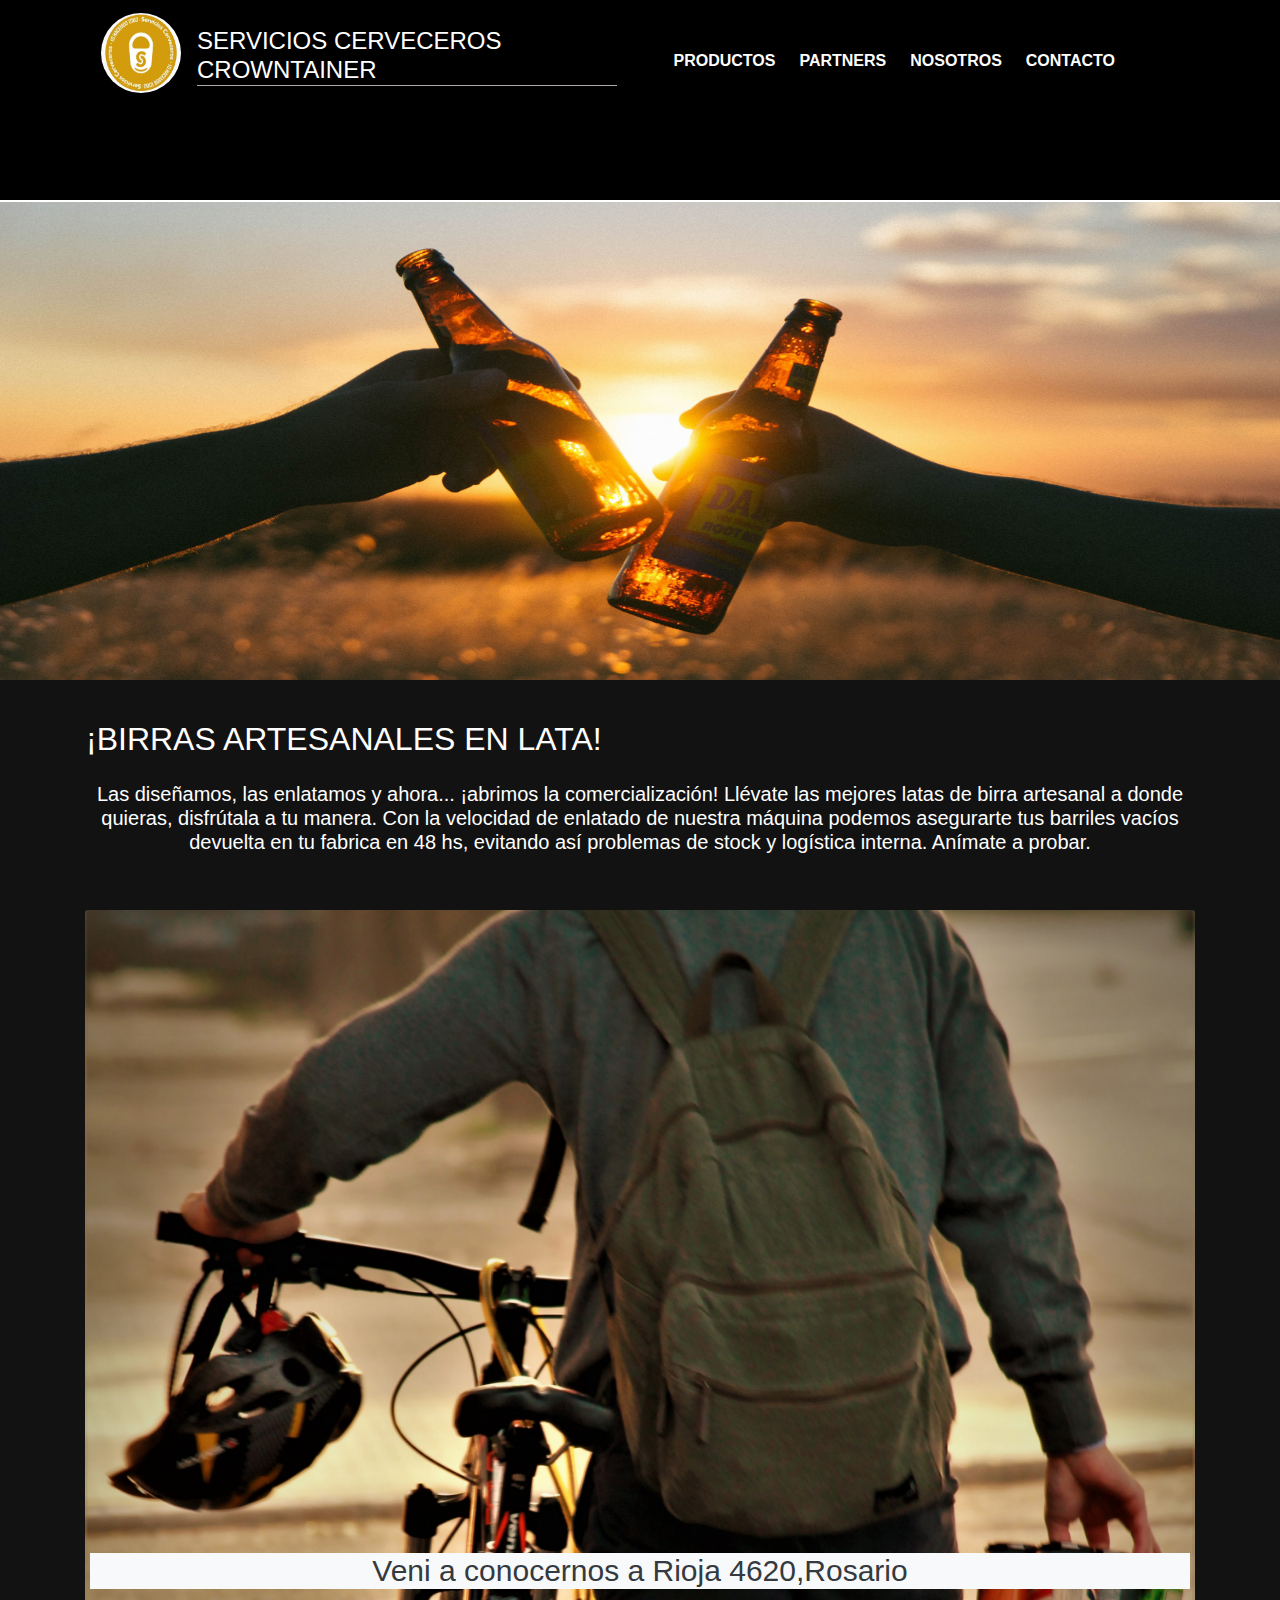
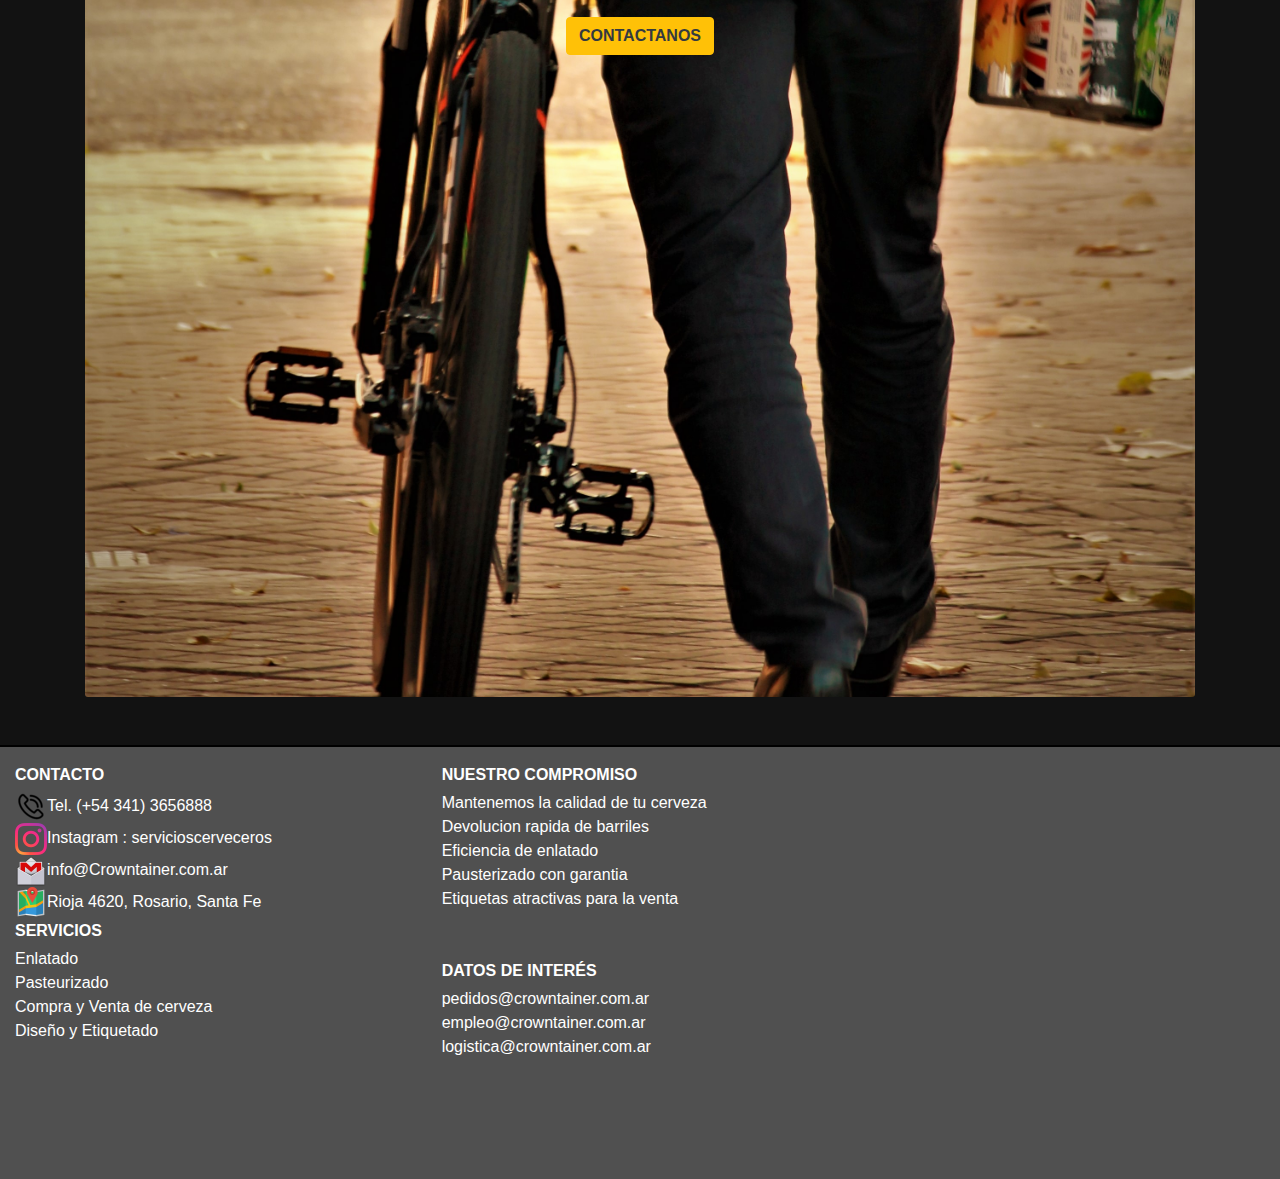
==== index.html @ 6c7ac3d6 "Servicios" ====
<!DOCTYPE html>
<html>
<head>
	<title> Servicios Cerveceros Crowntainer </title>
	<meta charset="utf-8">
	<meta name="viewport" content="width=device-width, initial-scale=1.0"/>
	<meta name="description" content="Crowntainer es una enlatadora, distribuidora, y vendedora de cervezas artesales ubicada en Rosario, Santa Fe">
    <meta name="keywords"  content="CERVEZA, LATAS, ENLATADO, ARTESANAL,DISTRIBUCIÓN">
	<link rel="stylesheet" href="https://stackpath.bootstrapcdn.com/bootstrap/4.4.1/css/bootstrap.min.css" integrity="sha384-Vkoo8x4CGsO3+Hhxv8T/Q5PaXtkKtu6ug5TOeNV6gBiFeWPGFN9MuhOf23Q9Ifjh" crossorigin="anonymous">
	<link rel="stylesheet" type="text/css" href="SCSS/styles.css">
    <link rel="stylesheet" href="https://cdnjs.cloudflare.com/ajax/libs/animate.css/4.1.1/animate.min.css"/>
</head>
<body >
<header >
	<div class="header-container">
		<div class="container">
			<nav class=" navbar navbar-light navbar-toggleable-lg navbar-expand-lg text-white text-uppercase mr-5 mt-0 ">
				<!---Logo--->
				<a class="navbar-brand navbar-toggler-right" href="index.html"><img class="rounded-circle" src="media/logoSCC.png" alt="logo" />
				</a>		
					
					<div class="header">
						<h1>Servicios Cerveceros Crowntainer</h1>
					</div>
					
					<button class="navbar-toggler navbar-toggler-right bg-white" type="button" data-toggle="collapse" data-target="#navbarTogglerDemo01" aria-controls="navbarTogglerDemo01" aria-expanded="false" aria-label="Toggle navigation">
						<span class="navbar-toggler-icon"></span>
					</button>
			<!---Menú DESPLEGABLE--->
					<div class="collapse navbar-collapse" id="navbarTogglerDemo01">
						<div class="navbar-nav ml-5 ">
							<a href="sections/productos.html" class="nav-item nav-link text-white font-weight-bold pr-3"> PRODUCTOS </a>
							<a href="sections/novedades.html"class="nav-item nav-link text-white font-weight-bold pr-3"> PARTNERS </a>
							<a href="sections/nosotros.html" class="nav-item nav-link text-white font-weight-bold pr-3"> NOSOTROS </a>
							<a href="sections/contactos.html" class="nav-item nav-link text-white font-weight-bold pr-3"> CONTACTO </a>
						</div>
					</div>							
			</nav>
		</div>
	</div>
</header>

 <main>
		<img class="imagen-header" src="media/Fondo_C.png" alt="banner" />
		<section class="container pb-5">
			<div class="row ">
				<h2 class="text-uppercase text-center text-white p-3 mt-4">¡Birras artesanales en lata! </h2>
				<p class="text-center h5 text-white pb-5">
				Las diseñamos, las enlatamos y ahora... ¡abrimos la comercialización! 	
				Llévate las mejores latas de birra artesanal a donde quieras, disfrútala a tu manera.
				Con la velocidad de enlatado de nuestra máquina podemos 
				asegurarte tus barriles vacíos devuelta en tu fabrica en 48 hs, 
				evitando así problemas de stock y logística interna. Anímate a probar.
			</p>
			</div>
    	
			<div class="row">
				<!---Foto #1--->
				<article class="col-12 card-effect card-img-filter ">
					<div class="card-index">
						<img src="media/foto.jpg" class="card-img" alt="Crowntainer"/>							
					
					<div class="card-img-overlay text-dark d-flex flex-column justify-content-center text-center">
						<div class="card__textos">
							<h3 class="card__titulo bg-light">
								Veni a conocernos a Rioja 4620,Rosario  
							</h3>	
							<a href="sections/nosotros.html" class="text-reset btn btn-warning font-weight-bold mt-2">CONTACTANOS</a>							
						</div>																			
					</div>			
				</article>
			</div>
		</section>
 </main>
 <footer class="container__footer text-dark py-3 text-justify">
	<div class="container-fluid">	
		<div class= "row ">
		<ul class="footer__textos col-sm-4 list-unstyled mb-5">
			<li class="footer__titulo font-weight-bold text-uppercase mb-1">CONTACTO</li>
			<li class=" font-weight"><img src="media/call.png">Tel. (+54 341) 3656888</li>
			<li class=" font-weight"><img src="media/insta.png">Instagram : servicioscerveceros</li>
			<li class=" font-weight"><img src="media/mail.png"><i class="fas fa-envelope"></i>info@Crowntainer.com.ar</li>
			<li class=" font-weight"><img src="media/map.png"></i>Rioja 4620, Rosario, Santa Fe </li>
			<li class="footer__titulo font-weight-bold text-uppercase mb-1"> SERVICIOS</li>
			<li class=" font-weight">Enlatado</li>
			<li class=" font-weight">Pasteurizado</li>
			<li class=" font-weight">Compra y Venta de cerveza</li>
			<li class=" font-weight">Diseño y Etiquetado</li>

		</ul>
		<ul class="footer__textos col-sm-4 list-unstyled mb-5 font-weight">
			<li class="footer__titulo font-weight-bold text-uppercase mb-1">NUESTRO COMPROMISO</li>
			<li class=" font-weight">Mantenemos la calidad de tu cerveza</li>
			<li class=" font-weight">Devolucion rapida de barriles</li>
			<li class=" font-weight">Eficiencia de enlatado</li>
			<li class=" font-weight">Pausterizado con garantia</li>
			<li class=" font-weight mb-5">Etiquetas atractivas para la venta</li> 
			<li class="footer__titulo font-weight-bold text-uppercase mb-1"> DATOS DE INTERÉS</li>
			<li class=" font-weight">pedidos@crowntainer.com.ar</li>
			<li class=" font-weight ">empleo@crowntainer.com.ar</li>
			<li class=" font-weight mb-5 ">logistica@crowntainer.com.ar</li>
		</ul>
		 <div class="mapouter">
			<div class="gmap_canvas">
				<iframe width="400" height="400" id="gmap_canvas" src="https://maps.google.com/maps?q=rioja%204620&t=&z=17&ie=UTF8&iwloc=&output=embed" frameborder="0" scrolling="no" marginheight="0" marginwidth="0"></iframe><a href="https://fmovies-online.net"></a><br>
				<a href="https://www.embedgooglemap.net">maps for websites</a>
			</div>
		 </div>
		</div>
	</div>
 </footer>
<script src="js/wow.min.js"></script>
<script>
   new WOW().init();
</script>
<script src="https://code.jquery.com/jquery-3.4.1.slim.min.js" integrity="sha384-J6qa4849blE2+poT4WnyKhv5vZF5SrPo0iEjwBvKU7imGFAV0wwj1yYfoRSJoZ+n" crossorigin="anonymous"></script>
<script src="https://cdn.jsdelivr.net/npm/popper.js@1.16.0/dist/umd/popper.min.js" integrity="sha384-Q6E9RHvbIyZFJoft+2mJbHaEWldlvI9IOYy5n3zV9zzTtmI3UksdQRVvoxMfooAo" crossorigin="anonymous"></script>
<script src="https://stackpath.bootstrapcdn.com/bootstrap/4.4.1/js/bootstrap.min.js" integrity="sha384-wfSDF2E50Y2D1uUdj0O3uMBJnjuUD4Ih7YwaYd1iqfktj0Uod8GCExl3Og8ifwB6" crossorigin="anonymous"></script>

</body>
</html>
---- SCSS/styles.css ----
body {
  background-color: black;
}

header {
  background-color: black;
  color: white;
  font-size: 1rem;
  width: 100%;
  height: 200px;
}

header img {
  width: 5rem;
  height: 5rem;
  margin-bottom: 15px;
}

header h1 {
  text-align: left;
  float: center;
  border-bottom: #b3aaaa 1.5px solid;
  font-size: 1.5rem;
}

main {
  background-color: #121212;
  border: 20px;
}

main ol {
  font-size: 2.5rem;
  text-align: center;
}

.contenedor {
  max-width: 62.5rem;
  width: 90%;
  margin: 0 auto;
  margin-bottom: 50px;
}

.card {
  background: lightgray;
  border-radius: 15px;
  padding: 20px;
  display: -webkit-box;
  display: -ms-flexbox;
  display: flex;
  -webkit-box-align: center;
      -ms-flex-align: center;
          align-items: center;
  position: relative;
  margin-bottom: 50x;
}

.card__thumbnail {
  width: 38rem;
  height: 25rem;
  background: white;
  margin-right: 20px;
  border-radius: 10px;
  overflow: hidden;
  display: inline-block;
}

.card__img {
  width: 100%;
}

.card__titulo {
  font-family: "raleway", sans-serif;
  font-size: 30px;
  font-weight: normal;
  margin-bottom: 20px;
}

.card__enlace {
  color: black;
}

.card__extracto {
  line-height: 20px;
  color: black;
  margin-bottom: 20px;
}

.boton {
  border: none;
  min-width: 180px;
  height: 50px;
  padding: 0 30px;
  color: #fff;
  display: inline-block;
  border-radius: 100px;
  text-decoration: none;
  display: -webkit-inline-box;
  display: -ms-inline-flexbox;
  display: inline-flex;
  -webkit-box-pack: center;
      -ms-flex-pack: center;
          justify-content: center;
  background: black;
  -webkit-transition: .3s ease all;
  transition: .3s ease all;
}

.boton:hover {
  background: grey;
  text-decoration: none;
}

.boton--absolute {
  position: absolute;
  right: 20px;
  bottom: -25px;
}

.boton--color {
  background-color: #50f750;
}

.contactos {
  color: white;
}

.galeriaPublica {
  color: white;
  letter-spacing: 5px;
  font-size: 4rem;
  font-family: Apple Chancery, cursive;
  text-align: center;
  font-weight: 700;
  border-bottom: 4px solid;
  border-top: 4px solid;
}

.letra {
  color: white;
  font-size: 3rem;
  font-family: 'Times New Roman', Times, serif;
}

.card--color {
  background-color: white;
  border-top: #a8a4a4;
  color: black;
}

.card--img {
  float: left;
  font-size: 2rem;
  text-align: right;
}

.boton--negro {
  background-color: black;
  color: white;
  font-size: 20px;
  position: absolute;
  right: 300px;
  top: 100px;
}

.boton--scc {
  background-color: lightblue;
  color: black;
  font-size: 20px;
  font-weight: 700;
  position: absolute;
  bottom: 600px;
  right: 45px;
}

.fondo-container {
  background-color: black;
}

.imagen-header {
  height: 30rem;
  width: 100%;
  border-top: white 2px solid;
}

footer {
  background-color: #505050;
  border-top: 2px solid black;
}

footer ul {
  color: black;
  color: white;
  list-style-type: none;
  font-size: 16px;
}

a:link {
  color: white;
  font-style: none;
}

.mapouter {
  position: relative;
  text-align: right;
  height: 400px;
  width: 350px;
}

.gmap_canvas {
  overflow: hidden;
  background: none;
  height: 400px;
  width: 350x;
}
/*# sourceMappingURL=styles.css.map */
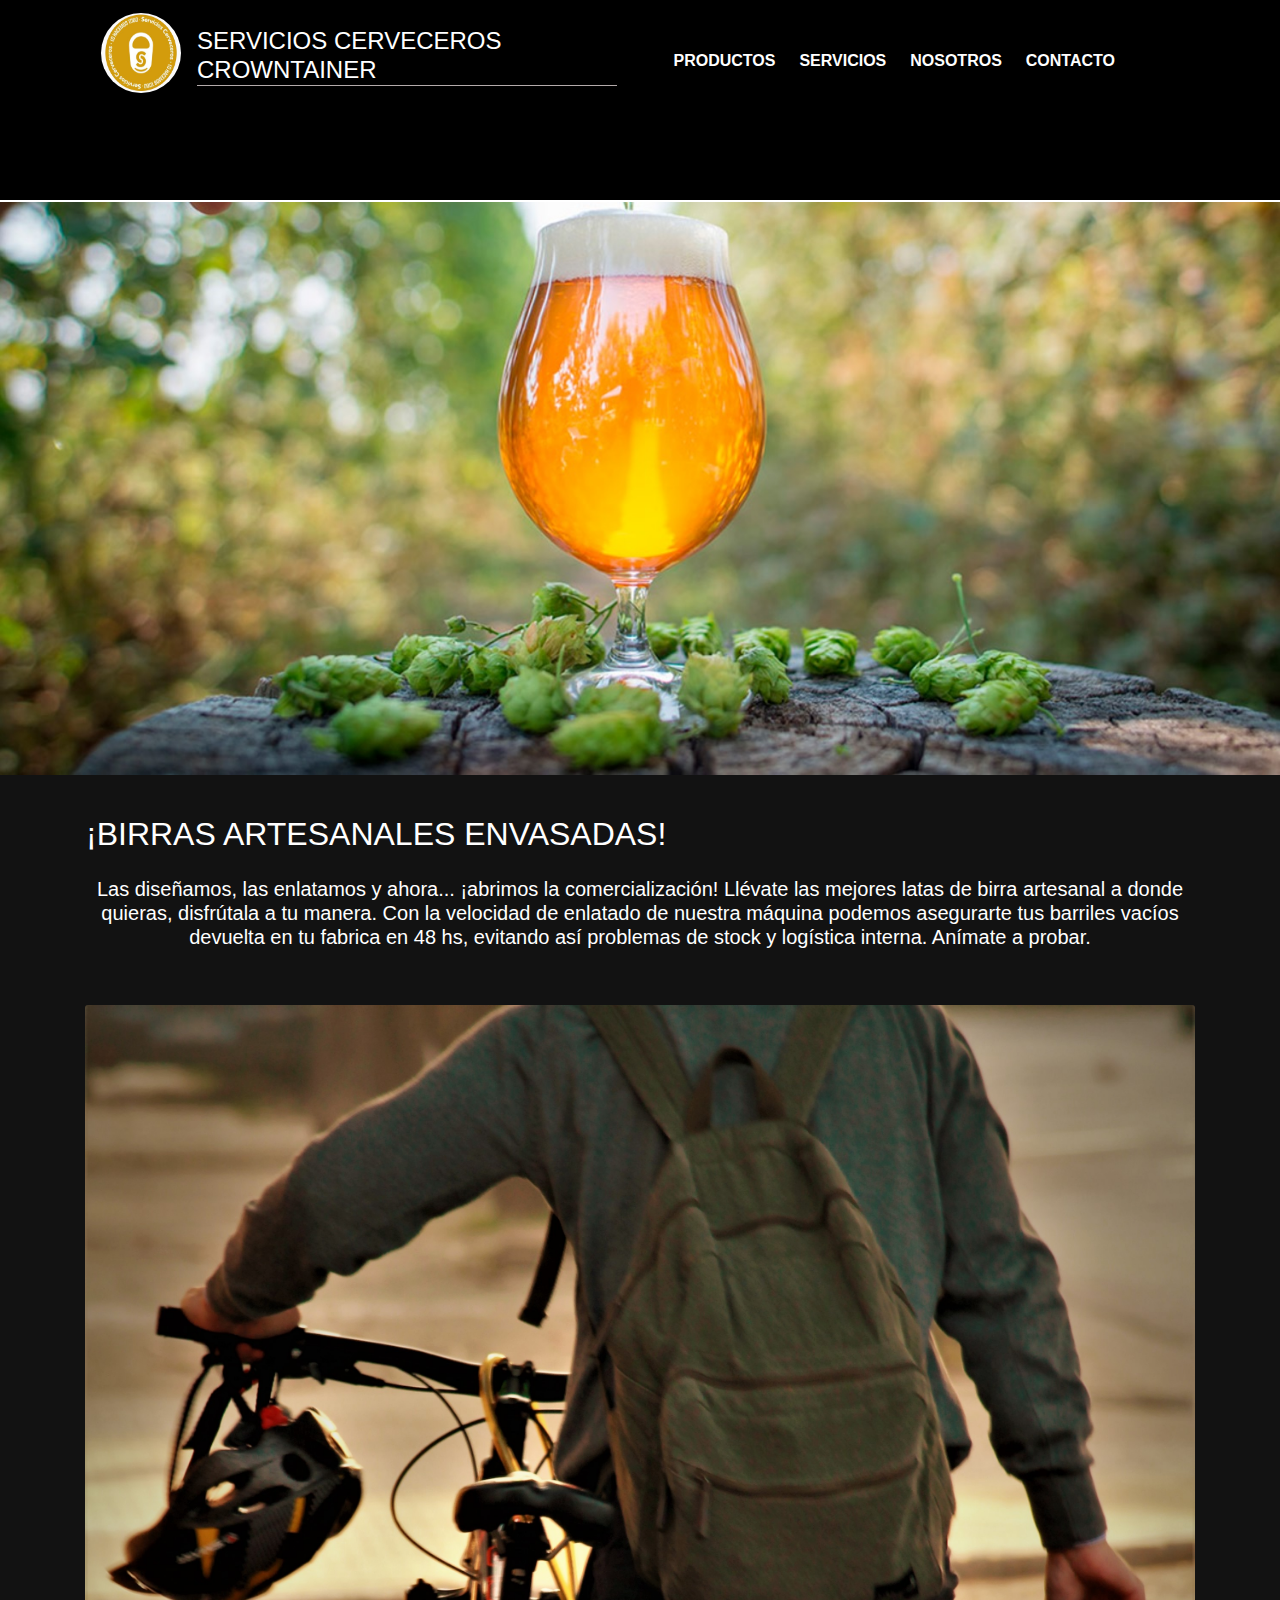
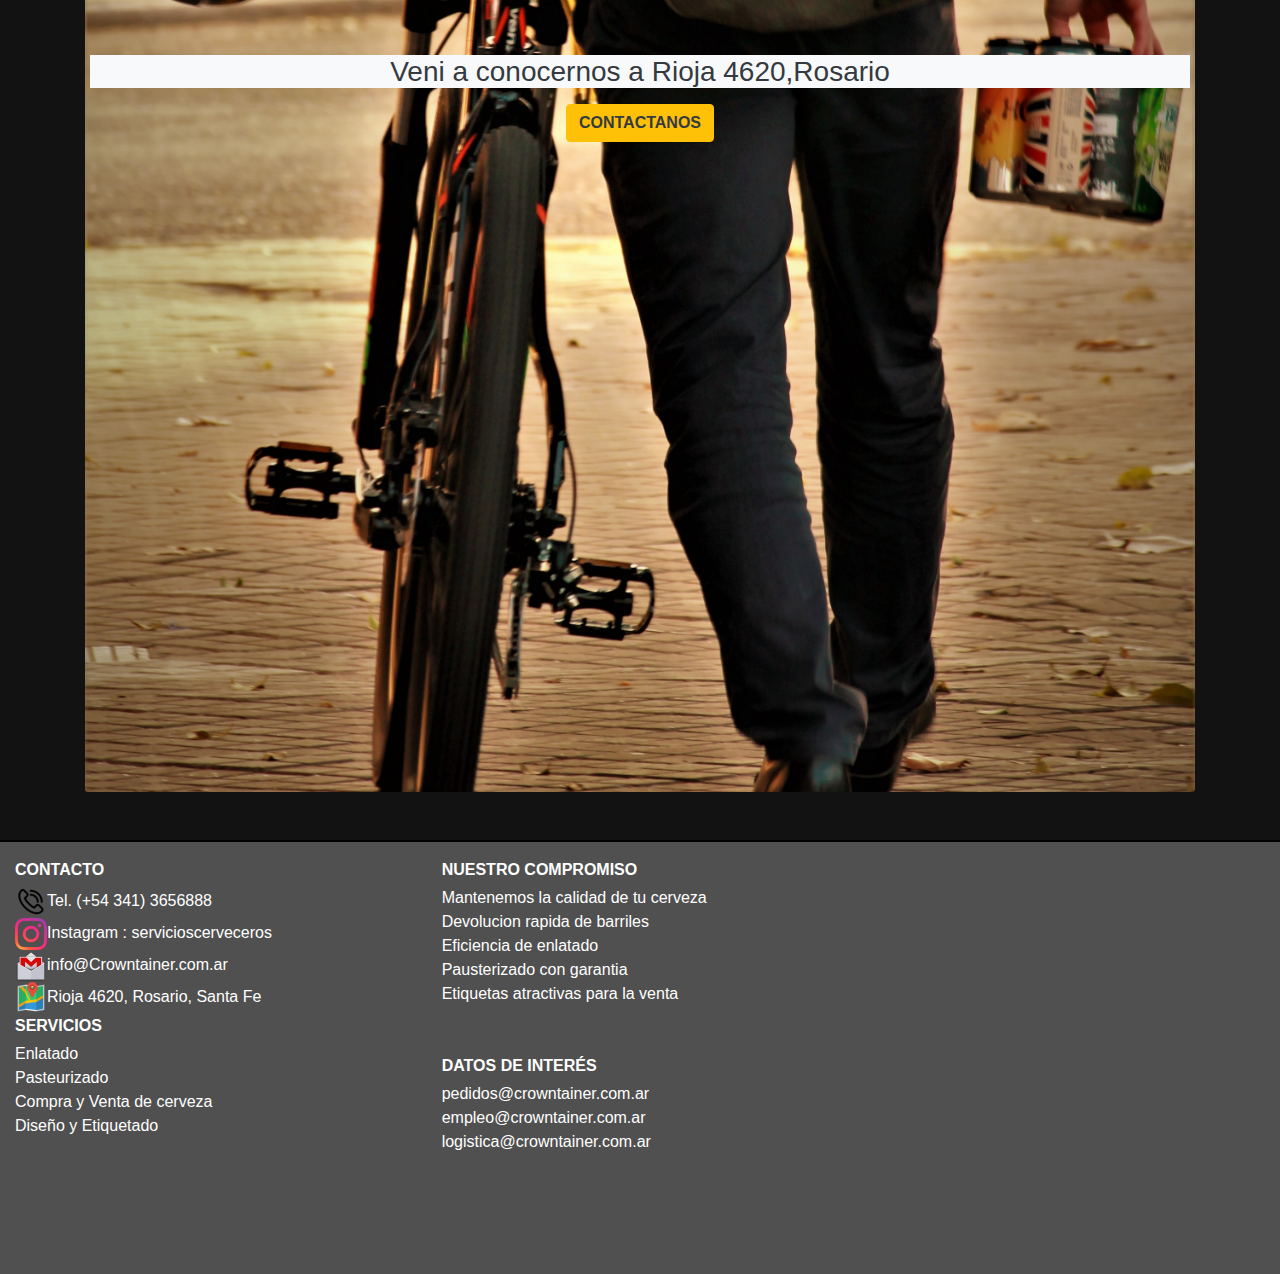
==== commit 6f1c8252: "servicios terminado" ====
--- a/index.html
+++ b/index.html
@@ -30,7 +30,7 @@
 					<div class="collapse navbar-collapse" id="navbarTogglerDemo01">
 						<div class="navbar-nav ml-5 ">
 							<a href="sections/productos.html" class="nav-item nav-link text-white font-weight-bold pr-3"> PRODUCTOS </a>
-							<a href="sections/novedades.html"class="nav-item nav-link text-white font-weight-bold pr-3"> PARTNERS </a>
+							<a href="sections/novedades.html"class="nav-item nav-link text-white font-weight-bold pr-3"> SERVICIOS </a>
 							<a href="sections/nosotros.html" class="nav-item nav-link text-white font-weight-bold pr-3"> NOSOTROS </a>
 							<a href="sections/contactos.html" class="nav-item nav-link text-white font-weight-bold pr-3"> CONTACTO </a>
 						</div>
@@ -41,10 +41,10 @@
 </header>
 
  <main>
-		<img class="imagen-header" src="media/Fondo_C.png" alt="banner" />
+		<img class="imagen-header" src="media/banner.jpg" alt="banner" />
 		<section class="container pb-5">
 			<div class="row ">
-				<h2 class="text-uppercase text-center text-white p-3 mt-4">¡Birras artesanales en lata! </h2>
+				<h2 class="text-uppercase text-center text-white p-3 mt-4">¡Birras artesanales Envasadas! </h2>
 				<p class="text-center h5 text-white pb-5">
 				Las diseñamos, las enlatamos y ahora... ¡abrimos la comercialización! 	
 				Llévate las mejores latas de birra artesanal a donde quieras, disfrútala a tu manera.
--- a/SCSS/styles.css
+++ b/SCSS/styles.css
@@ -38,86 +38,6 @@
   width: 90%;
   margin: 0 auto;
   margin-bottom: 50px;
-}
-
-.card {
-  background: lightgray;
-  border-radius: 15px;
-  padding: 20px;
-  display: -webkit-box;
-  display: -ms-flexbox;
-  display: flex;
-  -webkit-box-align: center;
-      -ms-flex-align: center;
-          align-items: center;
-  position: relative;
-  margin-bottom: 50x;
-}
-
-.card__thumbnail {
-  width: 38rem;
-  height: 25rem;
-  background: white;
-  margin-right: 20px;
-  border-radius: 10px;
-  overflow: hidden;
-  display: inline-block;
-}
-
-.card__img {
-  width: 100%;
-}
-
-.card__titulo {
-  font-family: "raleway", sans-serif;
-  font-size: 30px;
-  font-weight: normal;
-  margin-bottom: 20px;
-}
-
-.card__enlace {
-  color: black;
-}
-
-.card__extracto {
-  line-height: 20px;
-  color: black;
-  margin-bottom: 20px;
-}
-
-.boton {
-  border: none;
-  min-width: 180px;
-  height: 50px;
-  padding: 0 30px;
-  color: #fff;
-  display: inline-block;
-  border-radius: 100px;
-  text-decoration: none;
-  display: -webkit-inline-box;
-  display: -ms-inline-flexbox;
-  display: inline-flex;
-  -webkit-box-pack: center;
-      -ms-flex-pack: center;
-          justify-content: center;
-  background: black;
-  -webkit-transition: .3s ease all;
-  transition: .3s ease all;
-}
-
-.boton:hover {
-  background: grey;
-  text-decoration: none;
-}
-
-.boton--absolute {
-  position: absolute;
-  right: 20px;
-  bottom: -25px;
-}
-
-.boton--color {
-  background-color: #50f750;
 }
 
 .contactos {
@@ -177,9 +97,40 @@
 }
 
 .imagen-header {
-  height: 30rem;
+  height: 100%;
   width: 100%;
   border-top: white 2px solid;
+}
+
+p {
+  color: white;
+  font-size: 1rem;
+  font-family: 'Roboto', sans-serif;
+}
+
+.size {
+  width: 90%;
+  height: 100%;
+  border-radius: 10%;
+}
+
+strong {
+  font-size: 3rem;
+  font-weight: 1000;
+  color: white;
+  -webkit-text-decoration: underline 2px grey;
+          text-decoration: underline 2px grey;
+}
+
+@media screen and (max-width: 480px) {
+  .size:hover {
+    -webkit-transform: scale(1.3);
+            transform: scale(1.3);
+    -webkit-transition: -webkit-transform .5s ease;
+    transition: -webkit-transform .5s ease;
+    transition: transform .5s ease;
+    transition: transform .5s ease, -webkit-transform .5s ease;
+  }
 }
 
 footer {
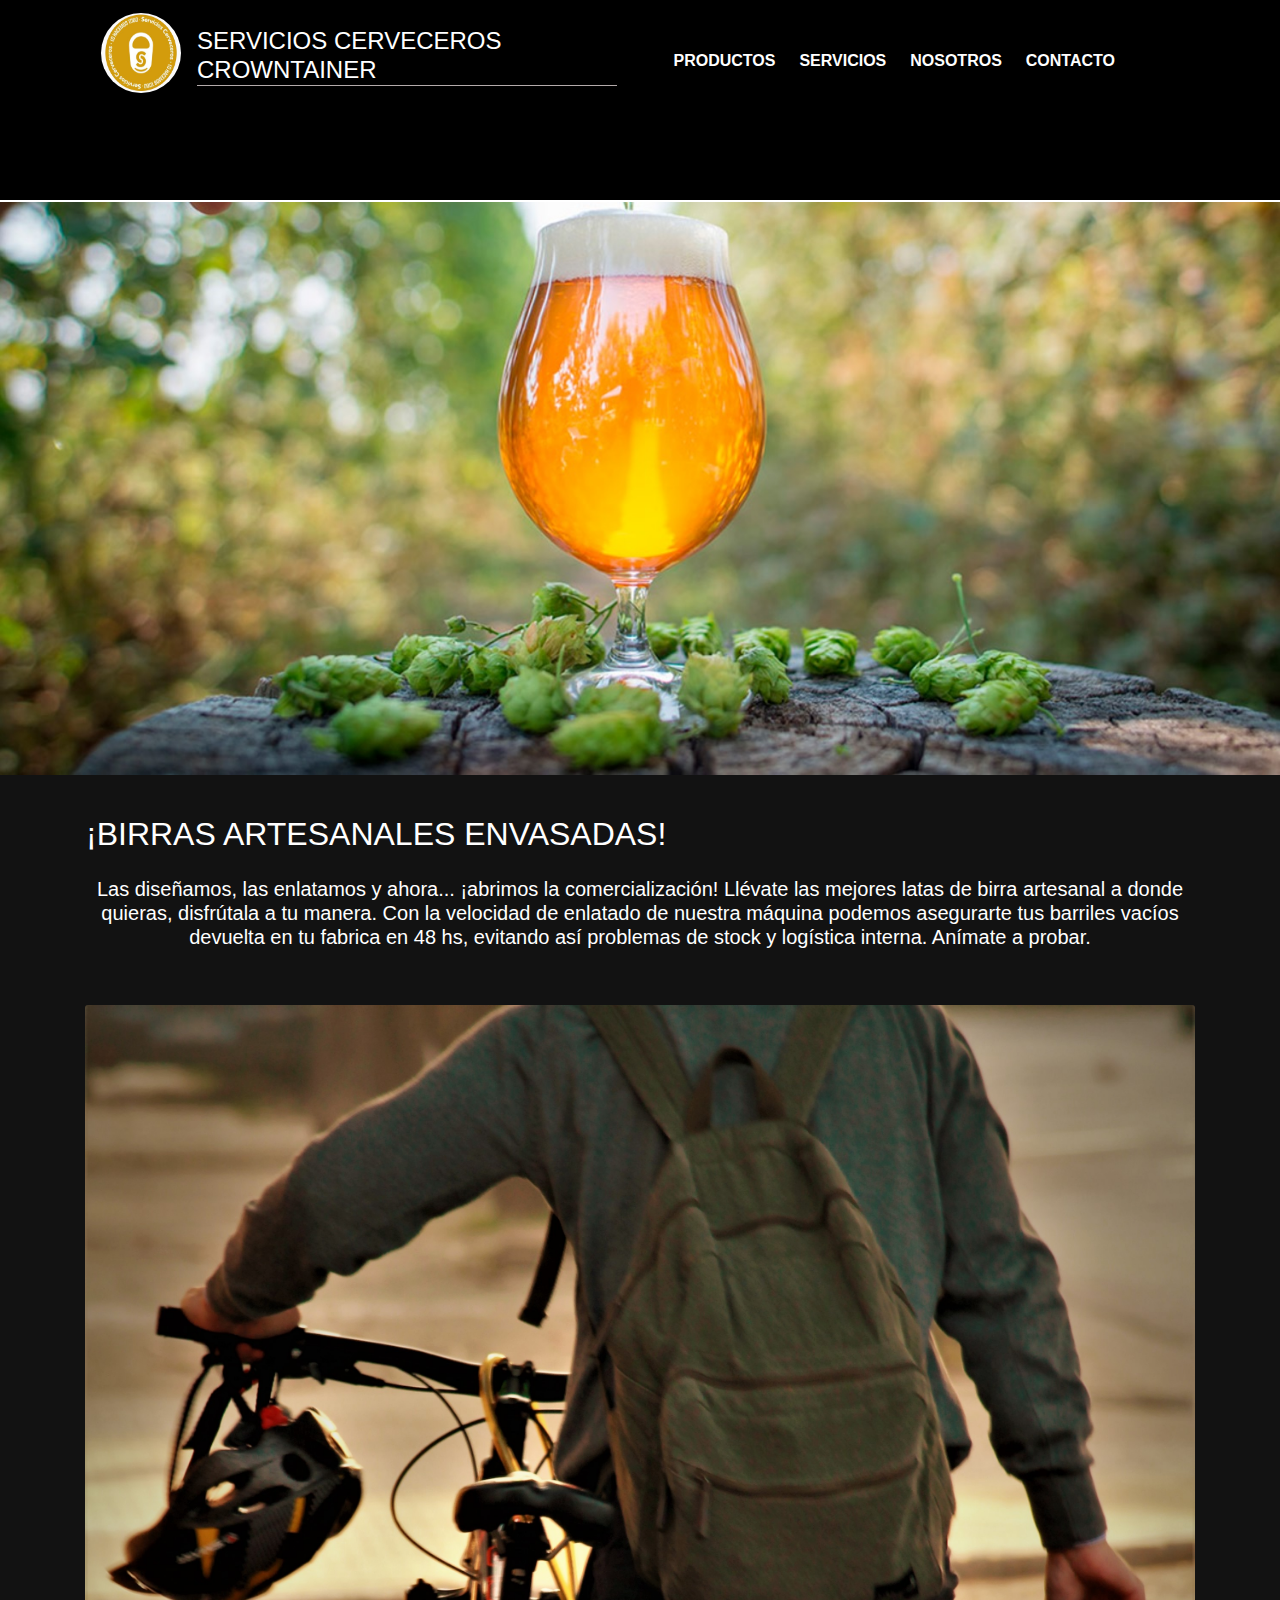
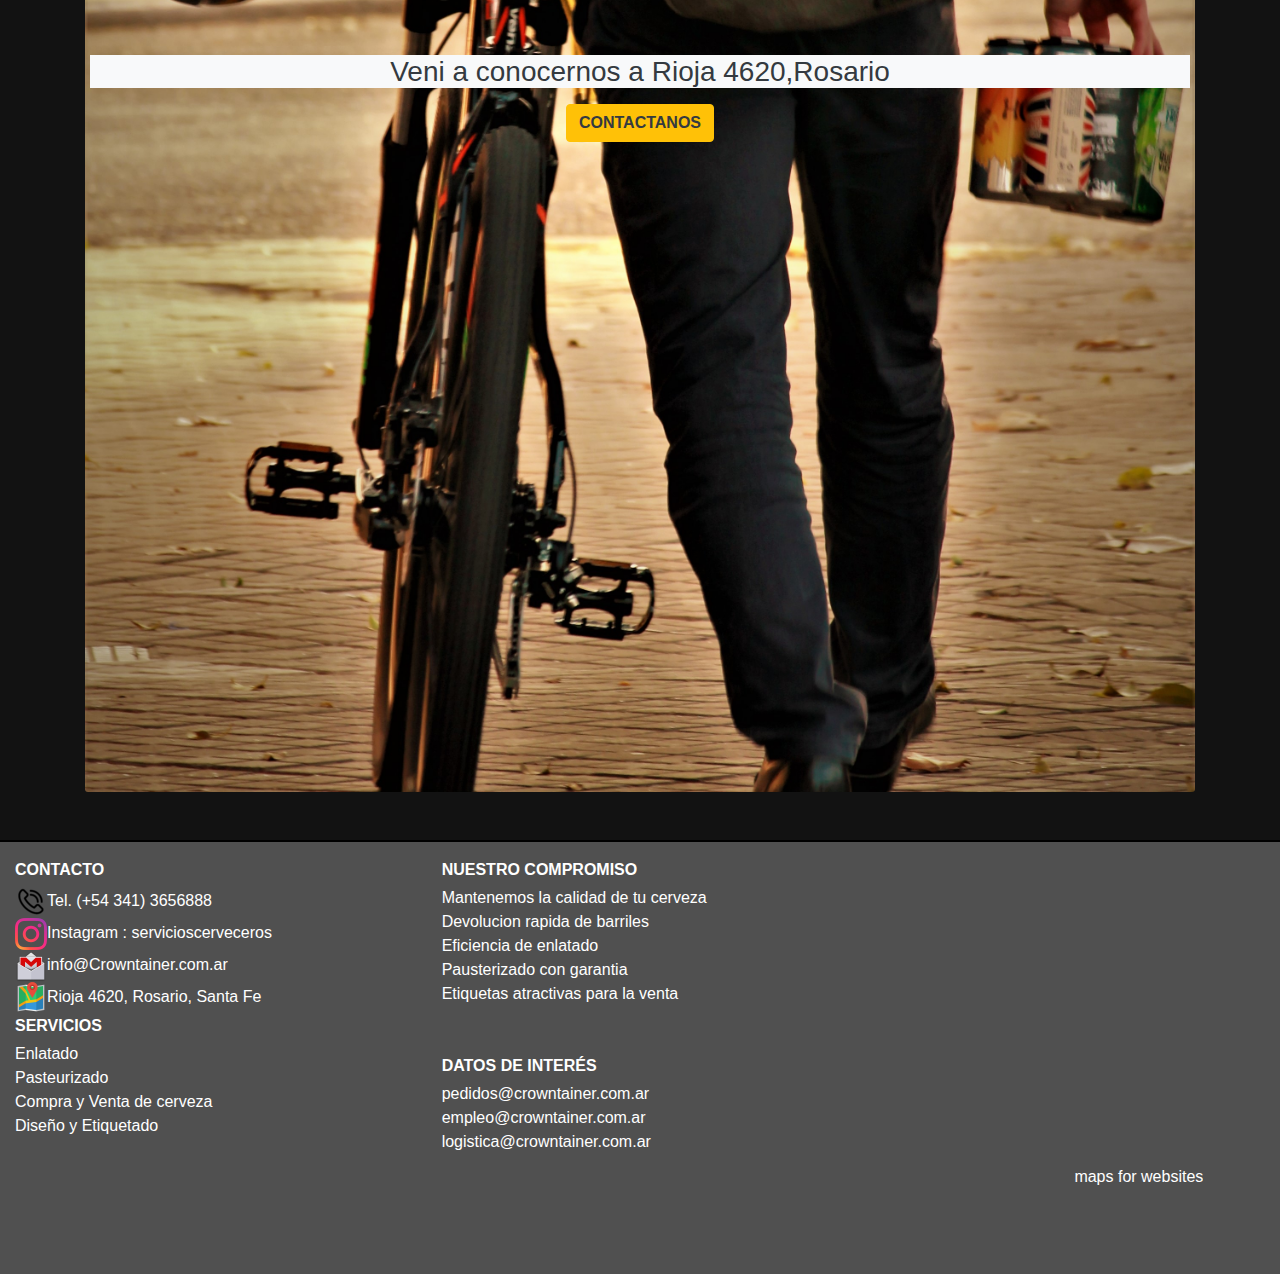
==== commit 4589254f: "map" ====
--- a/index.html
+++ b/index.html
@@ -28,7 +28,7 @@
 					</button>
 			<!---Menú DESPLEGABLE--->
 					<div class="collapse navbar-collapse" id="navbarTogglerDemo01">
-						<div class="navbar-nav ml-5 ">
+						<div class="navbar-nav ml-5 navbar-custom ">
 							<a href="sections/productos.html" class="nav-item nav-link text-white font-weight-bold pr-3"> PRODUCTOS </a>
 							<a href="sections/novedades.html"class="nav-item nav-link text-white font-weight-bold pr-3"> SERVICIOS </a>
 							<a href="sections/nosotros.html" class="nav-item nav-link text-white font-weight-bold pr-3"> NOSOTROS </a>
@@ -100,9 +100,9 @@
 			<li class=" font-weight ">empleo@crowntainer.com.ar</li>
 			<li class=" font-weight mb-5 ">logistica@crowntainer.com.ar</li>
 		</ul>
-		 <div class="mapouter">
+		<div class="mapouter">
 			<div class="gmap_canvas">
-				<iframe width="400" height="400" id="gmap_canvas" src="https://maps.google.com/maps?q=rioja%204620&t=&z=17&ie=UTF8&iwloc=&output=embed" frameborder="0" scrolling="no" marginheight="0" marginwidth="0"></iframe><a href="https://fmovies-online.net"></a><br>
+				<iframe width="275" height="300" id="gmap_canvas" src="https://maps.google.com/maps?q=rioja%204620&t=&z=17&ie=UTF8&iwloc=&output=embed" frameborder="0" scrolling="no" marginheight="0" marginwidth="0"></iframe><a href="https://fmovies-online.net"></a><br>
 				<a href="https://www.embedgooglemap.net">maps for websites</a>
 			</div>
 		 </div>
--- a/SCSS/styles.css
+++ b/SCSS/styles.css
@@ -21,6 +21,20 @@
   float: center;
   border-bottom: #b3aaaa 1.5px solid;
   font-size: 1.5rem;
+}
+
+@media screen and (max-width: 480px) {
+  .navbar-custom {
+    background-color: grey;
+    color: white;
+    border: 2px solid white;
+  }
+  header {
+    margin-bottom: 10px;
+  }
+  header h1 {
+    font-size: 1.2rem;
+  }
 }
 
 main {
@@ -53,43 +67,6 @@
   font-weight: 700;
   border-bottom: 4px solid;
   border-top: 4px solid;
-}
-
-.letra {
-  color: white;
-  font-size: 3rem;
-  font-family: 'Times New Roman', Times, serif;
-}
-
-.card--color {
-  background-color: white;
-  border-top: #a8a4a4;
-  color: black;
-}
-
-.card--img {
-  float: left;
-  font-size: 2rem;
-  text-align: right;
-}
-
-.boton--negro {
-  background-color: black;
-  color: white;
-  font-size: 20px;
-  position: absolute;
-  right: 300px;
-  top: 100px;
-}
-
-.boton--scc {
-  background-color: lightblue;
-  color: black;
-  font-size: 20px;
-  font-weight: 700;
-  position: absolute;
-  bottom: 600px;
-  right: 45px;
 }
 
 .fondo-container {
@@ -131,6 +108,10 @@
     transition: transform .5s ease;
     transition: transform .5s ease, -webkit-transform .5s ease;
   }
+  header {
+    margin-bottom: 50px;
+    background-color: black;
+  }
 }
 
 footer {
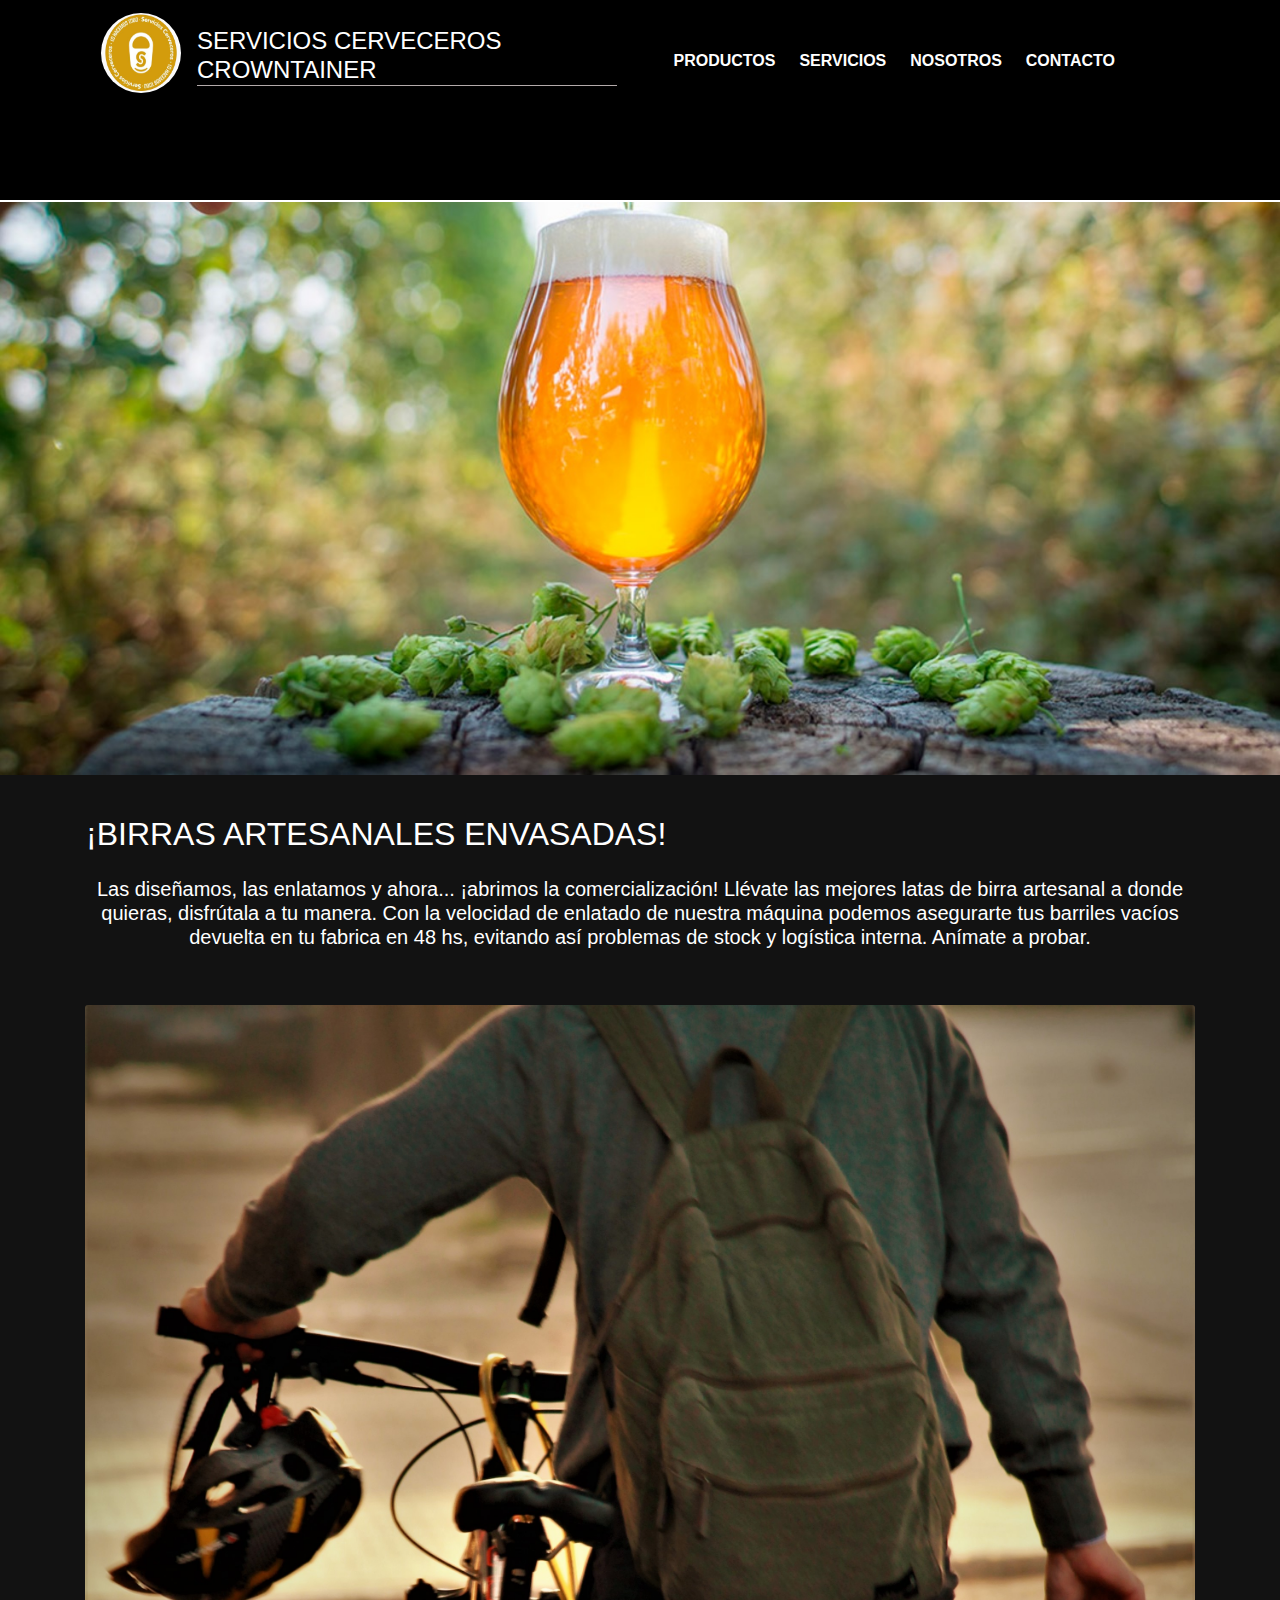
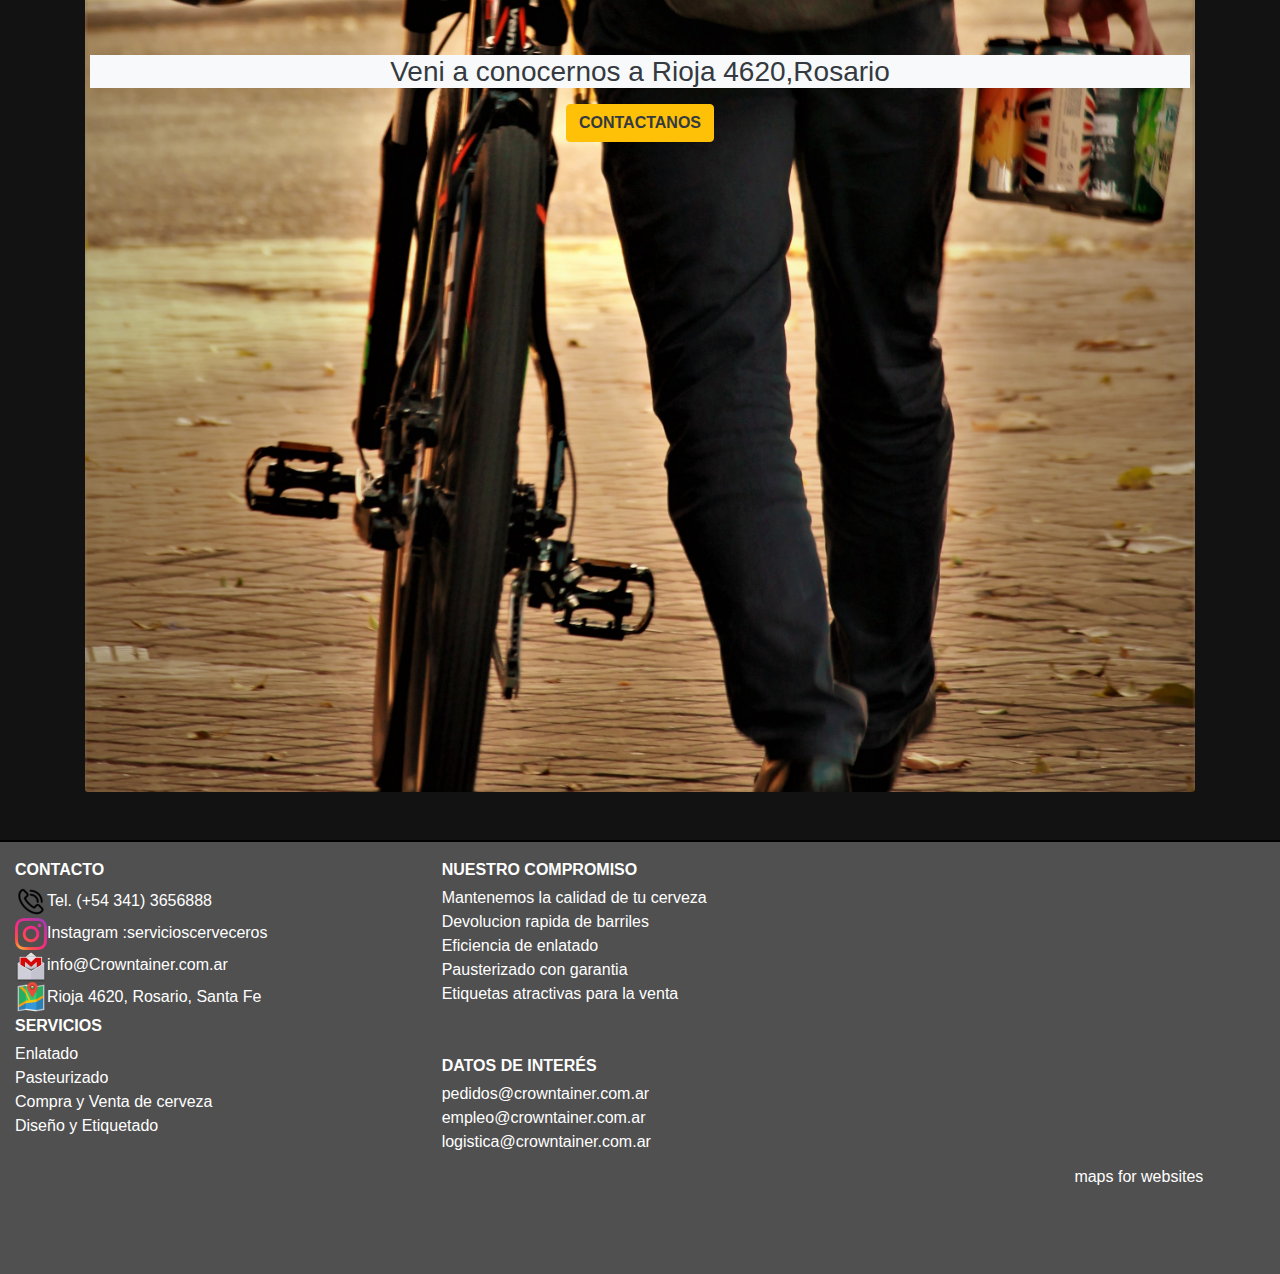
==== commit 287f0cdd: "insta" ====
--- a/index.html
+++ b/index.html
@@ -78,7 +78,7 @@
 		<ul class="footer__textos col-sm-4 list-unstyled mb-5">
 			<li class="footer__titulo font-weight-bold text-uppercase mb-1">CONTACTO</li>
 			<li class=" font-weight"><img src="media/call.png">Tel. (+54 341) 3656888</li>
-			<li class=" font-weight"><img src="media/insta.png">Instagram : servicioscerveceros</li>
+			<li class=" font-weight"><img src="media/insta.png">Instagram :<a href="https://www.instagram.com/servicioscerveceros/" >servicioscerveceros</a></li>
 			<li class=" font-weight"><img src="media/mail.png"><i class="fas fa-envelope"></i>info@Crowntainer.com.ar</li>
 			<li class=" font-weight"><img src="media/map.png"></i>Rioja 4620, Rosario, Santa Fe </li>
 			<li class="footer__titulo font-weight-bold text-uppercase mb-1"> SERVICIOS</li>
